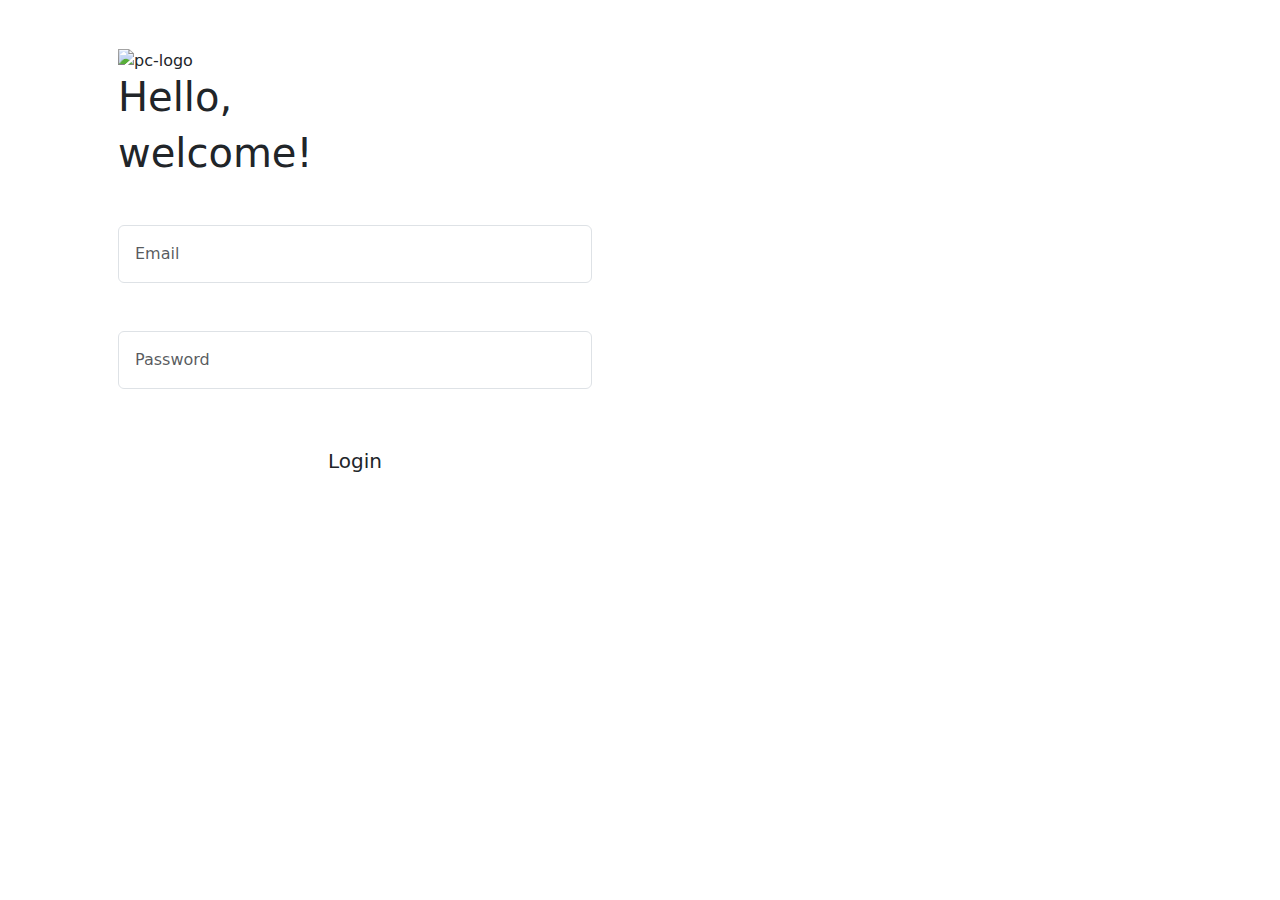
==== index.html @ 26300fba "Login page with style" ====
<!DOCTYPE html>
<html lang="en">
<head>
    <meta charset="UTF-8">
    <meta name="viewport" content="width=device-width, initial-scale=1.0">
    <title>Login</title>
    <link href="https://cdn.jsdelivr.net/npm/bootstrap@5.3.3/dist/css/bootstrap.min.css" rel="stylesheet" integrity="sha384-QWTKZyjpPEjISv5WaRU9OFeRpok6YctnYmDr5pNlyT2bRjXh0JMhjY6hW+ALEwIH" crossorigin="anonymous">
    <script src="script.js" defer></script>
    <link rel="stylesheet" href="style.css">
</head>
<body>
    <div class="container login-container">
        <div class="row">
            <div class="col-md-6 p-5">
                <form>
                    <img src="img/logo.png" alt="pc-logo" width="75px" height="auto">
                    <h1 id="hello">Hello,</h1>
                    <h1 id="welcome">welcome!</h1>
                    <input type="text" class="mt-5 form-control p-3 border-input" id="InputEmailLogin" placeholder="Email">
                    <input type="password" class="mt-5 form-control p-3 border-input" id="InputPasswordLogin" placeholder="Password">
                    <a class="btn btn-lg d-flex justify-content-center mt-5 login-btn">Login</a>
                </form>
            </div>
            <div class="col-md-6 login-img-side"></div>
        </div>
    </div>
</body>
</html>
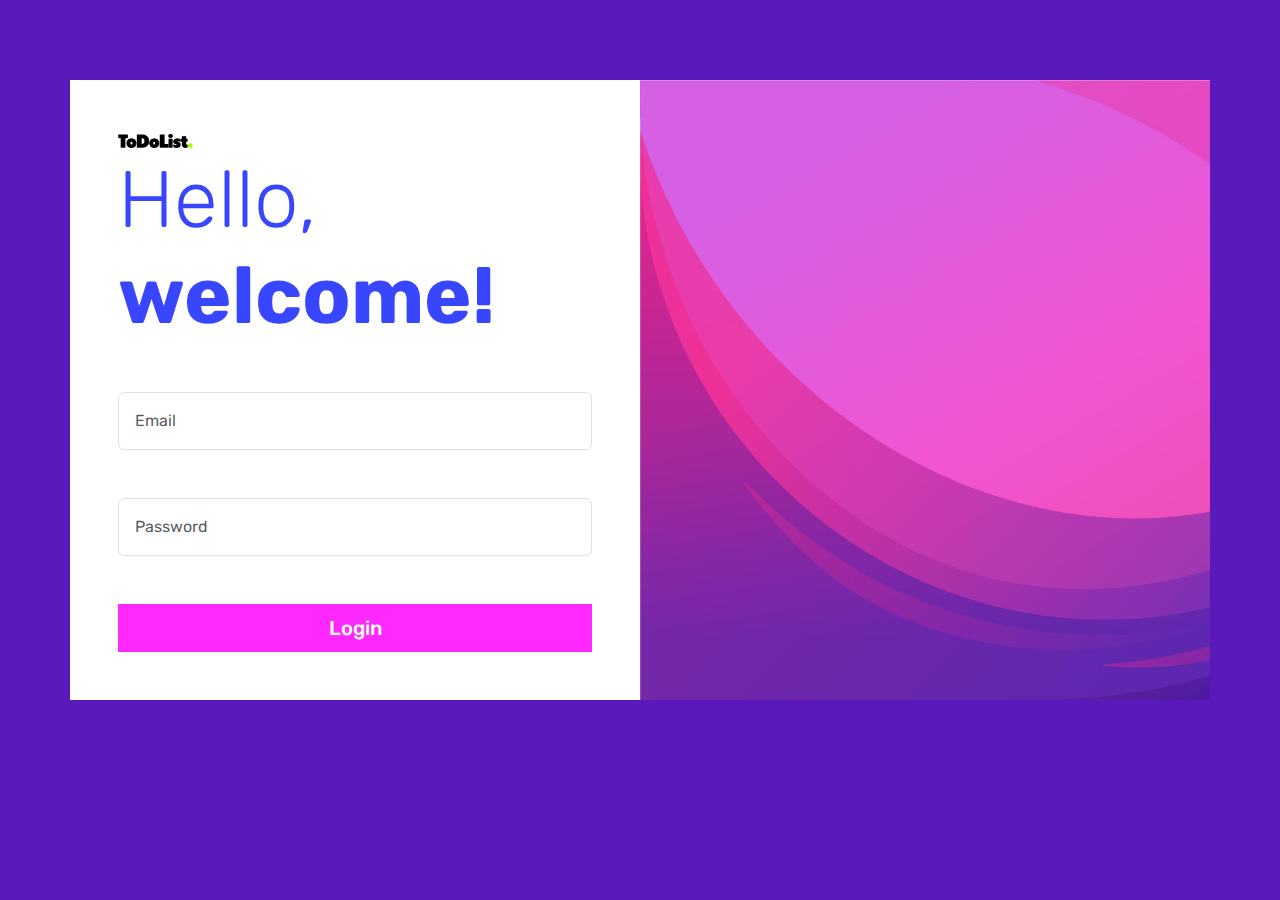
==== commit 7179fb9e: "Second commit" ====
--- a/index.html
+++ b/index.html
@@ -4,8 +4,9 @@
     <meta charset="UTF-8">
     <meta name="viewport" content="width=device-width, initial-scale=1.0">
     <title>Login</title>
+    <link rel="icon" href="img/logo-white.png" type="image/x-icon">
     <link href="https://cdn.jsdelivr.net/npm/bootstrap@5.3.3/dist/css/bootstrap.min.css" rel="stylesheet" integrity="sha384-QWTKZyjpPEjISv5WaRU9OFeRpok6YctnYmDr5pNlyT2bRjXh0JMhjY6hW+ALEwIH" crossorigin="anonymous">
-    <script src="script.js" defer></script>
+    <script src="loginScript.js" defer></script>
     <link rel="stylesheet" href="style.css">
 </head>
 <body>
--- a/style.css
+++ b/style.css
@@ -0,0 +1,79 @@
+@import url('https://fonts.googleapis.com/css2?family=Rubik:ital,wght@0,300..900;1,300..900&display=swap');
+
+:root {
+    --ultramarine-blue: #3846FF;
+}
+
+body {
+    color: white;
+    font-family: Rubik;
+    background-color: #5A19BB;
+}
+
+#hello, #welcome {
+    padding: 0;
+    margin: 0;
+    color: var(--ultramarine-blue);
+    font-size: 5em;
+}
+
+#hello {
+    font-weight: 300;
+
+}
+
+#welcome {
+    font-weight: 700;
+}
+
+.login-container {
+    margin-top: 5em;
+    background-color: white;
+}
+
+.login-btn {
+    background-color: #FF29FF;
+    color: white;
+    font-weight: 500;
+    border-radius: 0;
+}
+
+.login-img-side {
+    background: url(img/login-side.jpg);
+    background-size: cover;
+    margin: 0;
+    padding: 0;
+}
+
+.login-btn:hover {
+    border-color: #FF29FF;
+    color:black;
+}
+
+#nav-logo {
+    margin-left: 1em;
+    padding: 0.5em;
+}
+
+.spinner-style {
+    color: #3846FF;
+    padding: 10em;
+    margin-top: 5em;
+}
+
+.fetch-container {
+    background-color: #212529;
+    min-height: 50em;
+}
+
+.list-container {
+    margin-top: 5em;
+}
+
+.todo-item {
+    padding: 0.5em 2em;
+    border: 1px solid white;
+    border-radius: 1em;
+    margin-top: 1em;
+    font-size: 1.5em;
+}